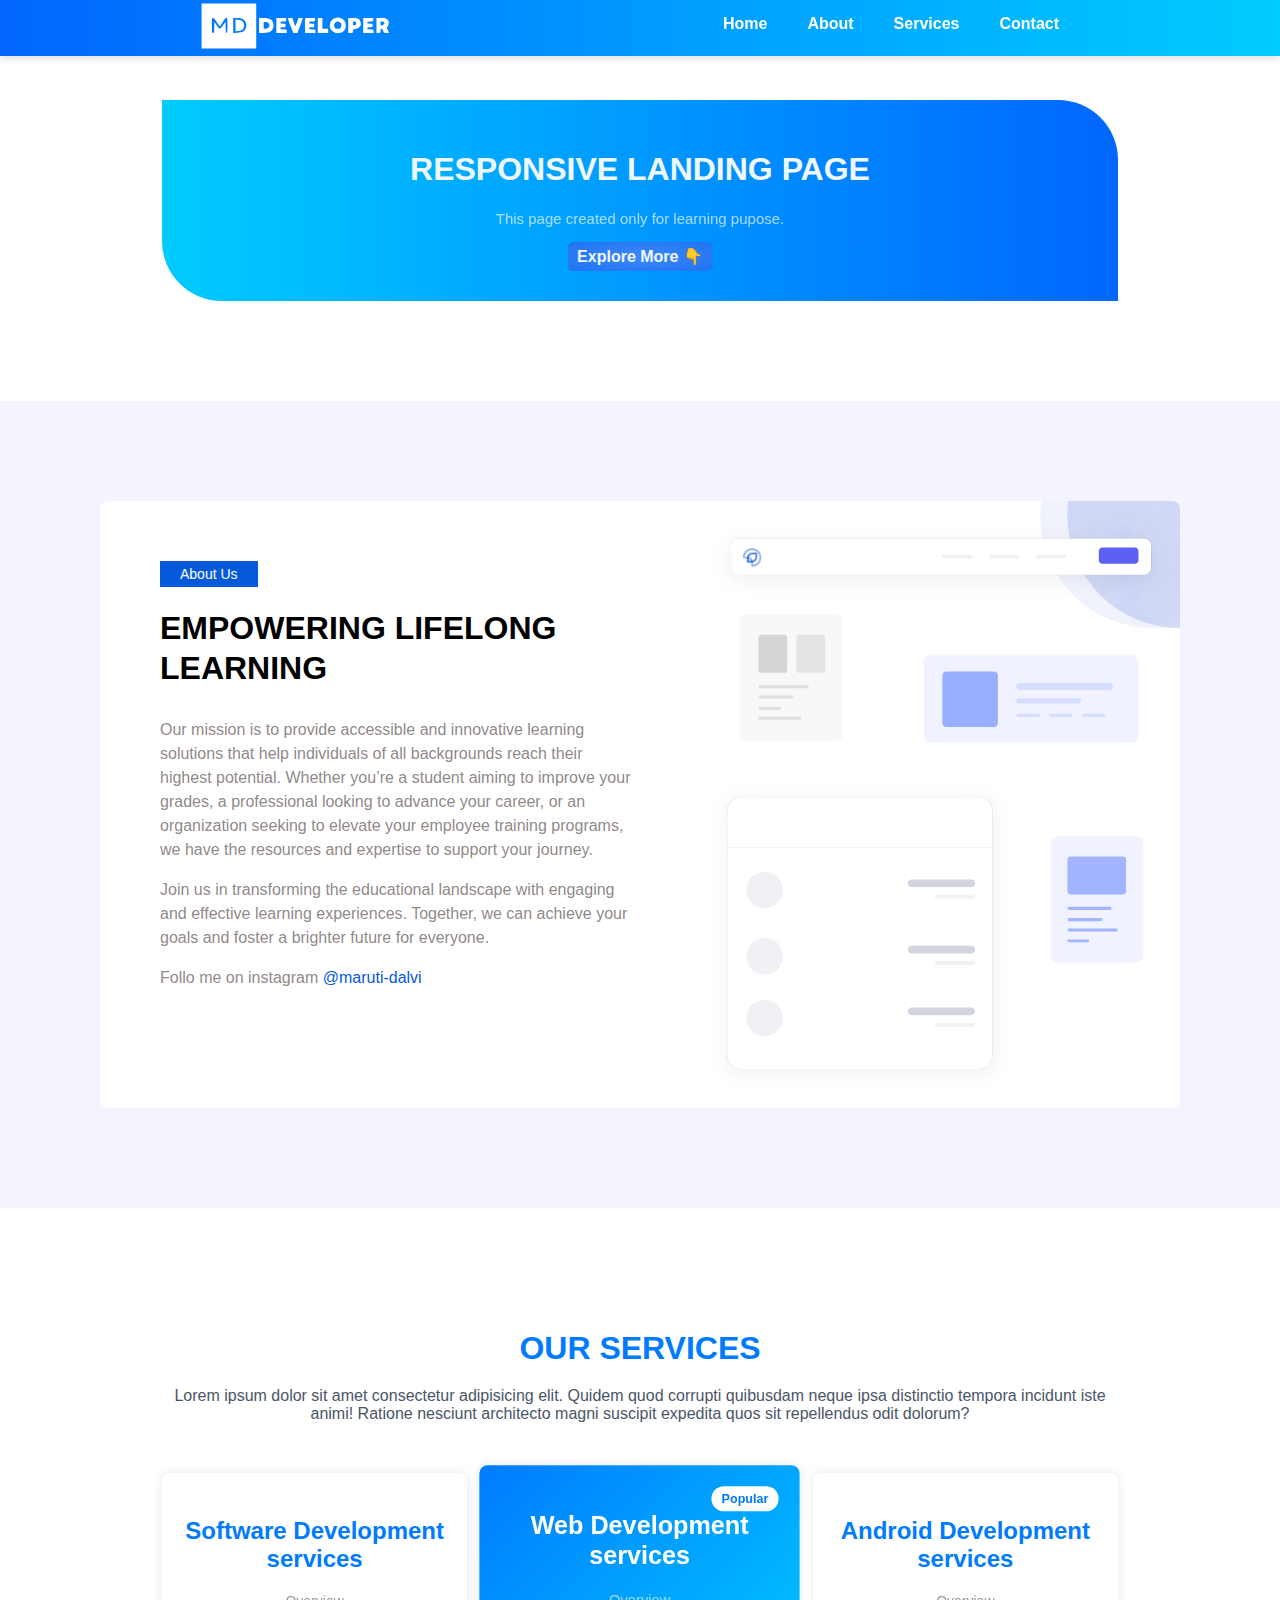
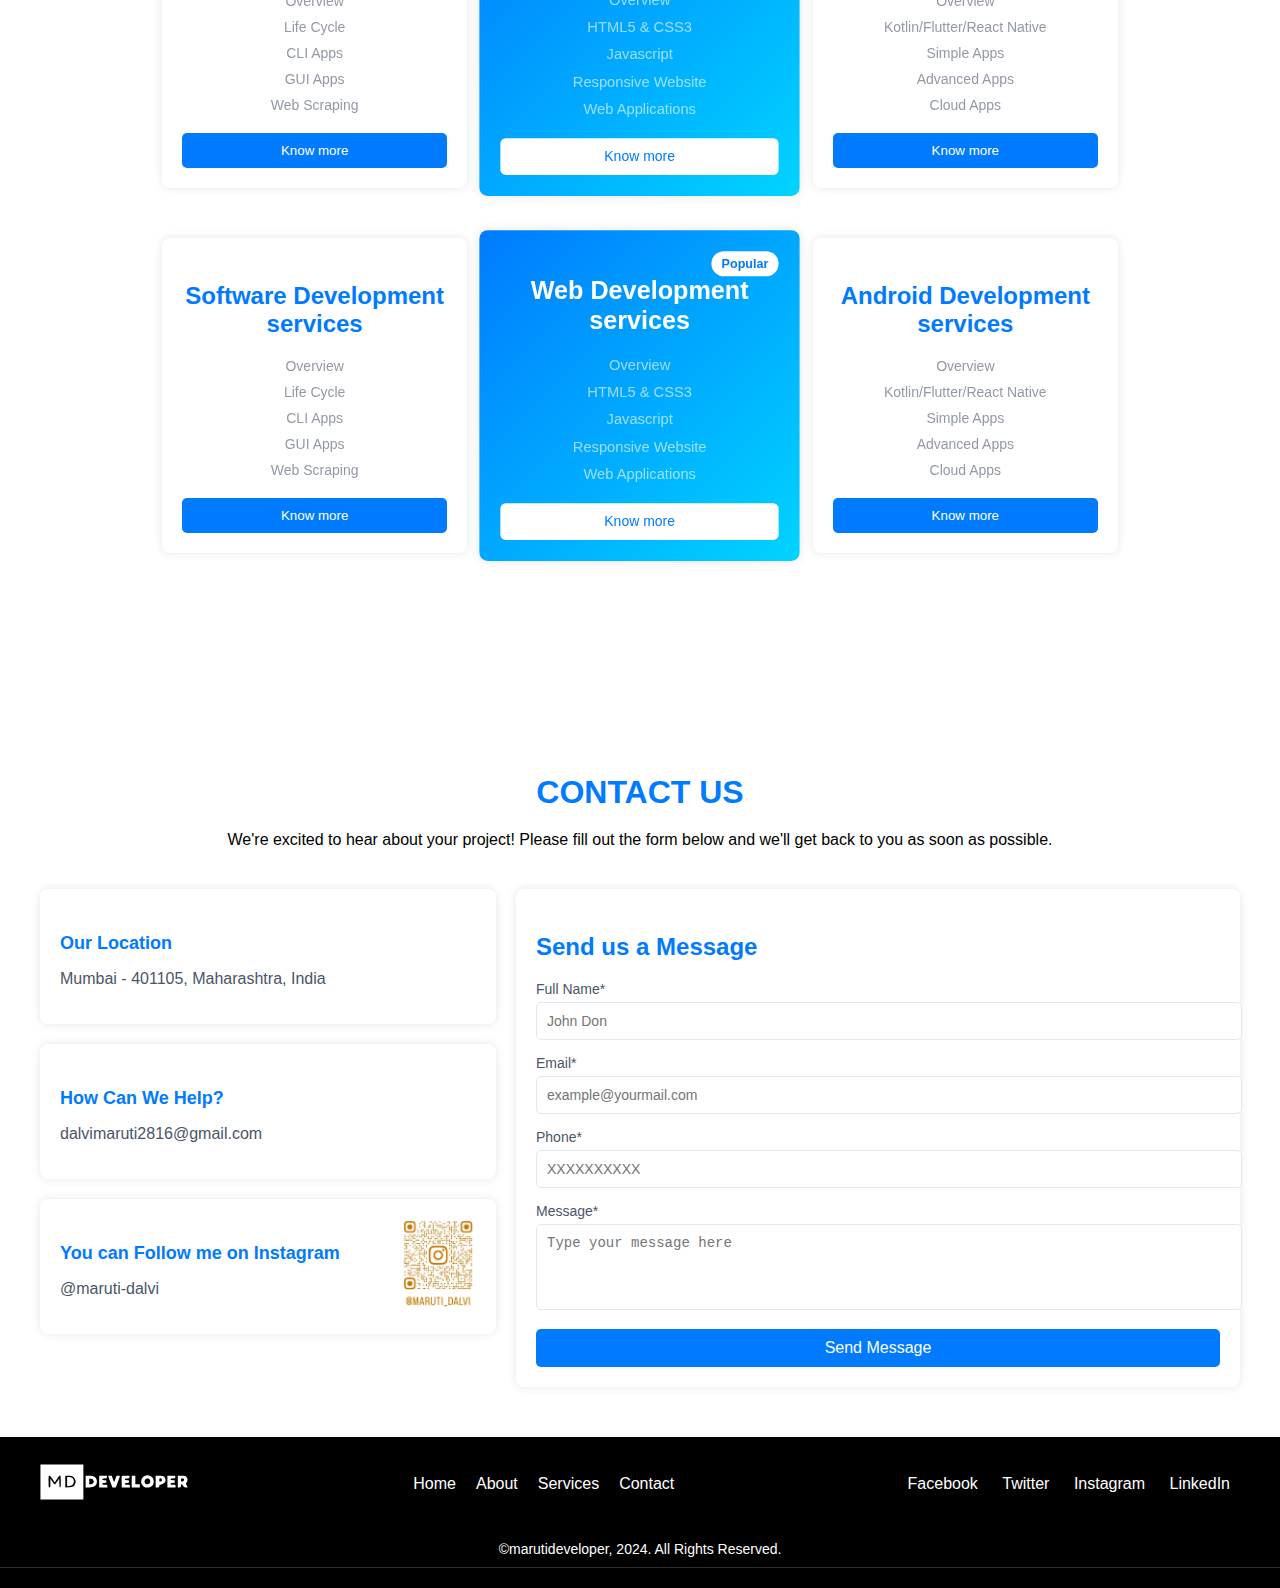
==== Task 01 - Responsive Landing Page/index.html @ 6d198c02 "about section, services section, contactsection and footer added" ====
<!DOCTYPE html>
<html lang="en">
<head>
    <meta charset="UTF-8">
    <meta name="viewport" content="width=device-width, initial-scale=1.0">
    <title>Interactive Navigation Menu</title>
    <link rel="stylesheet" href="style.css">
</head>
<body>
    <nav class="navbar" style="display: flex; justify-content: space-around;">
        <div class="logo" style="width: 100px; padding-block: 3px; cursor: pointer;">
            <img src="img/md.svg" alt="" height="46px">
        </div>
        
        <div class="menu">
            <ul class="nav-menu">
                <li class="nav-item"><a href="#home">Home</a></li>
                <li class="nav-item"><a href="#about">About</a></li>
                <li class="nav-item"><a href="#services">Services</a></li>
                <li class="nav-item"><a href="#contact-us">Contact</a></li>
            </ul>
        </div>
    </nav>

    <section id="home" class="section">
        <div class="container"> 
            <h1>Responsive Landing Page</h1>
            <p>This page created only for learning pupose.</p>
            <button onclick="scrollToSection('about')">Explore More 👇</button>
        </div>
      
    </section>

    <section id="about" class="section">
        <div class="container">
            <div class="about-content-wrap">
                <div class="about-content">
                    <span class="about-title">About Us</span>
                    <h1>Empowering Lifelong Learning</h1>
                    <p>
                        Our mission is to provide accessible and innovative learning solutions that help individuals of all backgrounds reach their highest potential. Whether you’re a student aiming to improve your grades, a professional looking to advance your career, or an organization seeking to elevate your employee training programs, we have the resources and expertise to support your journey.
                    </p>
                    <p>
                        Join us in transforming the educational landscape with engaging and effective learning experiences. Together, we can achieve your goals and foster a brighter future for everyone.
                    </p>
                    <p>Follo me on instagram <span style="color:#065ad9; display: inline-block;">@maruti-dalvi</span></p>
                </div>
            </div>
            <div class="about-image">
                <img src="img/about-image.svg" alt="about-image">
            </div>
        </div>
    </section>




    <section id="services" class="section">
        <div class="container">
            <div class="services-header">
                <h1>Our services</h1>
                <p>
                    Lorem ipsum dolor sit amet consectetur adipisicing elit. Quidem quod corrupti quibusdam neque ipsa distinctio tempora incidunt iste animi! Ratione nesciunt architecto magni suscipit expedita quos sit repellendus odit dolorum?
                </p>
            </div>
            <div class="services-cards">
                <div class="services-card">
                    <h3>Software Development services</h3>
                    <ul>
                        <li>Overview</li>
                        <li>Life Cycle</li>
                        <li>CLI Apps</li>
                        <li>GUI Apps</li>
                        <li>Web Scraping</li>
                    </ul>
                    <button>Know more</button>
                </div>
                <div class="services-card popular">
                    <span>Popular</span>
                    <h3>Web Development services</h3>
                    <ul>
                        <li>Overview</li>
                        <li>HTML5 & CSS3</li>
                        <li>Javascript</li>
                        <li>Responsive Website</li>
                        <li>Web Applications</li>
                    </ul>
                    <button>Know more</button>
                </div>
                <div class="services-card">
                    <h3>Android Development services</h3>
                    <ul>
                        <li>Overview</li>
                        <li>Kotlin/Flutter/React Native</li>
                        <li>Simple Apps</li>
                        <li>Advanced Apps</li>
                        <li>Cloud Apps</li>
                    </ul>
                    <button>Know more</button>
                </div>
            </div>

            <div class="services-cards">
                <div class="services-card">
                    <h3>Software Development services</h3>
                    <ul>
                        <li>Overview</li>
                        <li>Life Cycle</li>
                        <li>CLI Apps</li>
                        <li>GUI Apps</li>
                        <li>Web Scraping</li>
                    </ul>
                    <button>Know more</button>
                </div>
                <div class="services-card popular">
                    <span>Popular</span>
                    <h3>Web Development services</h3>
                    <ul>
                        <li>Overview</li>
                        <li>HTML5 & CSS3</li>
                        <li>Javascript</li>
                        <li>Responsive Website</li>
                        <li>Web Applications</li>
                    </ul>
                    <button>Know more</button>
                </div>
                <div class="services-card">
                    <h3>Android Development services</h3>
                    <ul>
                        <li>Overview</li>
                        <li>Kotlin/Flutter/React Native</li>
                        <li>Simple Apps</li>
                        <li>Advanced Apps</li>
                        <li>Cloud Apps</li>
                    </ul>
                    <button>Know more</button>
                </div>
            </div>
        </div>
    </section>







    <section id="contact-us" class="section">
        <div class="container">
            <div class="contact-header">
                <h1>Contact Us</h1>
                <div class="contact-heading">We're excited to hear about your project! Please fill out the form below and we'll get back to you as soon as possible.</div>
            </div>
            <div class="contact-content">
                <div class="contact-info">
                    <div class="info-box">
                        <h4>Our Location</h4>
                        <p>Mumbai - 401105, Maharashtra, India</p>
                    </div>
                    <div class="info-box">
                        <h4>How Can We Help?</h4>
                        <p>dalvimaruti2816@gmail.com</p>
                    </div>
                    <div class="info-box" style="display: flex; justify-content: space-between;">
                        <div class="left">
                            <h4>You can Follow me on Instagram</h4>
                            <p>@maruti-dalvi</p>
                        </div>
                        <div class="right"> 
                                <img src="img/insta-invite" alt="" width="75px">
                        </div>
                       
                    </div>
                </div>
                <div class="contact-form">
                    <h3>Send us a Message</h3>
                    <form>
                        <div class="form-group">
                            <label for="name">Full Name*</label>
                            <input type="text" id="name" placeholder="John Don" required>
                        </div>
                        <div class="form-group">
                            <label for="email">Email*</label>
                            <input type="email" id="email" placeholder="example@yourmail.com" required>
                        </div>
                        <div class="form-group">
                            <label for="phone">Phone*</label>
                            <input type="tel" id="phone" placeholder="XXXXXXXXXX" required>
                        </div>
                        <div class="form-group">
                            <label for="message">Message*</label>
                            <textarea id="message" rows="4" placeholder="Type your message here" required></textarea>
                        </div>
                        <button type="submit">Send Message</button>
                    </form>
                </div>
            </div>
        </div>
    </section>

    <!-- Footer Section -->
    <footer class="footer">
        <div class="container">
            <div class="footer-content">
                <div class="footer-logo">
                    <img src="img/md.svg" alt="Logo" height="50px"></img>
                </div>
                <div class="footer-menu">
                    <ul>
                        <li><a href="#home">Home</a></li>
                        <li><a href="#about">About</a></li>
                        <li><a href="#services">Services</a></li>
                        <li><a href="#contact-us">Contact</a></li>
                    </ul>
                </div>
                <div class="footer-social">
                    <a href="#">Facebook</a>
                    <a href="#">Twitter</a>
                    <a href="#">Instagram</a>
                    <a href="#">LinkedIn</a>
                </div>
            </div>
            <div class="footer-bottom">
                <p>&copy;marutideveloper, 2024. All Rights Reserved.</p>
            </div>
        </div>
    </footer>

    <script src="script.js"></script>
</body>
</html>
---- Task 01 - Responsive Landing Page/style.css ----
body, html {
    margin: 0;
    padding: 0;
    font-family: Arial, sans-serif;
}

.navbar {
    position: fixed;
    width: 100%;
    background: linear-gradient(to right, #0066ff, #00ccff);
    box-shadow: 0 4px 6px rgba(0,0,0,0.1);
    transition: background-color 0.3s ease;
    z-index: 99;
}

.nav-menu {
    list-style: none;
    margin: 0;
    padding: 0;
    display: flex;
    justify-content: space-around;
}

.nav-item {
    padding: 15px 20px;
}

.nav-item a {
    text-decoration: none;
    color: white;
    font-size: 16px;
    font-weight: 600;
    transition: color 0.4s ease;
}

.nav-item a:hover {
    color: #0051a7;
}
.navbar .logo:hover{
    opacity: 0.8;
}

.section {
    padding: 100px 162px;
    
}

/* styling for home section  */
#home{
    background-color:white; 
}
#home .container{
    /* background-color:#0066ff; */
    background: linear-gradient(to left, #0066ff, #00ccff);
    color:aliceblue;
    text-align: center;
    border-top-right-radius: 60px;
    border-bottom-left-radius: 60px;
    padding: 30px;
}
#home .container h1{
    font-size: 32px;
    text-transform: uppercase;
}
#home .container p{
    font-size: 15px;
    opacity: 0.7;
}
#home .container button{
    font-size: 16px;
    border: 0;
    padding: 5px 9px;
    border-radius: 5px;
    background:radial-gradient(#3d88f9, #1e73f2);
    color: inherit;
    font-weight: 600;
    transition: 0.3s;
}
#home .container button:hover{
    background-color:#005ae1;
    scale: 1.07;
}
@media (min-width:502px) and (max-width:780px) {
    #home{
        padding: 20px;
    }
}

/* styling for about section  */
#about{
     background: #f3f4fe;
     padding-inline: 100px;
}
#about .container{
    background-color: white;
    display: flex;
    justify-content: space-between;
    border-radius: 8px;
    transition: all 0.3s;
}
#about .container:hover{
    transform: scaleX(1.05);
}
#about .container .about-content-wrap{
    padding: 60px;
    flex: 1;
    margin-right: 15px;
}
#about .container .about-content .about-title{
    background-color: #065ad9;
    color: white;
    font-size: 14px;
    font-weight: 500;
    padding: 5px 20px;
    display: inline-block;
}
#about .container .about-content h1{
    font-weight: bold;
    font-size: 32px;
    text-transform: uppercase;
    line-height: 40px;
    margin-bottom: 30px;
}
#about .container .about-content p{
    font-size: 16px;
    line-height: 24px;
    color: rgba(115, 105, 105, 0.809);
}
#about .container .about-image {
    display: flex;
    align-items: start;
    flex: 1;
    margin: 0;padding: 0;
}
#about .container .about-image img {
    max-width: 100%;
    height: auto;
    border-radius: 8px;
}
@media (max-width:500px) {
    #about{
        padding: 20px !important;
    } 
    #about .container {
        margin: 18px;
    }
    #about .container .about-content-wrap{
        padding: 14px;
    }
    #about .container .about-image{
        display: none;
    }
}




#services { 
    background: white; 
}
#contact { 
    background: white; 
}


/* styling for services page  */

#services .container {
    max-width: 1200px;
    margin: 0 auto;
    text-align: center;
}
#services .services-header h1 {
    color: #007bff;
    font-size: 32px;
    margin-bottom: 20px;
    text-transform: uppercase;
}
#services .services-header p {
    font-size: 16px;
    color: #4a5568;
    margin-bottom: 50px;
}
#services .services-cards {
    display: flex;
    flex-wrap: wrap;
    justify-content: space-between;
    gap: 20px;
    margin-bottom: 50px;
}
#services .services-card {
    width: 360px;
    background-color: white;
    border-radius: 8px;
    box-shadow: 0 0 10px rgba(0, 0, 0, 0.1);
    flex: 1;
    padding: 20px;
    text-align: center;
    position: relative;
    transition: transform 0.5s;
}
#services .services-card:hover{
    transform:scaleY(1.05);
}
#services .services-card h3 {
    font-size: 24px;
    margin-bottom: 20px;
    color: #007bff;
}
#services .services-card ul {
    list-style: none;
    padding: 0;
    margin: 0 0 20px 0;
}
#services .services-card ul li {
    font-size: 14px;
    margin-bottom: 10px;
    color: #4a5568;
    opacity: 0.6;
}
#services .services-card button {
    background-color: #007bff;
    color: white;
    border: none;
    padding: 10px 20px;
    border-radius: 5px;
    cursor: pointer;
    width: 100%;
}
#services .services-card.popular {
    background: linear-gradient(135deg, #007bff, #00d4ff);
    color: white;
    scale: 1.05;
}
#services .services-card.popular span {
    background-color: white;
    color: #007bff;
    font-size: 12px;
    font-weight: bold;
    padding: 5px 10px;
    border-radius: 20px;
    position: absolute;
    top: 20px;
    right: 20px;
}
#services .services-card.popular h3 {
    color: white;
}
#services .services-card.popular ul li {
    color: white;
}
#services .services-card.popular button {
    background-color: white;
    color: #007bff;
}

/* resposiveness for mobile devices  */
@media (max-width:500px) {
    #services .services-cards{
        flex-wrap: wrap;
    }
}

/* styling for contact section  */
#contact-us {
    padding: 50px 20px;
}
#contact-us .container {
    max-width: 1200px;
    margin: 0 auto;
    text-align: center;
}
#contact-us .contact-header h1 {
    color: #007bff;
    text-transform: uppercase;
    font-size: 32px;
    margin-bottom: 20px;
}
#contact-us .contact-content {
    display: flex;
    justify-content: space-between;
    gap: 20px;
    margin-top: 40px;
}
#contact-us .contact-info {
    flex: 1;
    display: flex;
    flex-direction: column;
    gap: 20px;
}

#contact-us .info-box {
    min-width: 360px;
    background-color: white;
    border-radius: 8px;
    box-shadow: 0 0 10px rgba(0, 0, 0, 0.1);
    padding: 20px;
    text-align: left;
    transition: transform 0.4s;
}
#contact-us .info-box:hover{
    transform: scaleX(1.05);
}
#contact-us .info-box h4 {
    font-size: 18px;
    margin-bottom: 10px;
    color: #007bff;
}
#contact-us .info-box p {
    font-size: 16px;
    color: #4a5568;
}
#contact-us .info-box img:hover{
    transform: scale(7);
}
#contact-us .contact-form {
    flex: 1.5;
    background-color: white;
    border-radius: 8px;
    box-shadow: 0 0 10px rgba(0, 0, 0, 0.1);
    padding: 20px;
    text-align: left;
    transition: all 0.4s;
}
#contact-us .contact-form:hover{
    transform: translateX(-10px);
}
#contact-us .contact-form h3 {
    font-size: 24px;
    margin-bottom: 20px;
    color: #007bff;
}

#contact-us .form-group {
    margin-bottom: 15px;
}

#contact-us .form-group label {
    display: block;
    font-size: 14px;
    margin-bottom: 5px;
    color: #4a5568;
}

#contact-us .form-group input,
#contact-us .form-group textarea {
    width: 100%;
    padding: 10px;
    border: 1px solid #e2e8f0;
    border-radius: 5px;
    font-size: 14px;
}

#contact-us .form-group textarea {
    resize: none;
}

#contact-us button {
    background-color: #007bff;
    color: white;
    border: none;
    padding: 10px 20px;
    border-radius: 5px;
    cursor: pointer;
    font-size: 16px;
    width: 100%;
}
#contact-us button:hover{
    background-color: #3494fb;
}
@media (min-width:780px) and (max-width:1024px) {
    #contact-us .contact-content{
        flex-direction: column;
        width: 100%;
    }
}
/* Styling for the footer */
.footer {
    background-color: #000000;
    color: white;
    padding: 20px 0;
    text-align: center;
}

.footer .footer-content {
    display: flex;
    justify-content: space-between;
    align-items: center;
    max-width: 1200px;
    margin: 0 auto;
    padding: 0 20px;
    flex-wrap: wrap;
}

.footer .footer-logo img {
    max-width: 150px;
    cursor: pointer;
}

.footer .footer-menu ul {
    list-style: none;
    display: flex;
    gap: 20px;
    margin: 0;
    padding: 0;
}

.footer .footer-menu a {
    text-decoration: none;
    color: white;
}

.footer .footer-social a {
    text-decoration: none;
    color: white;
    margin: 0 10px;
}

.footer-bottom {
    border-bottom: 1px solid #2e2f31;
    padding: 10px 0;
    margin-top: 20px;
}

.footer-bottom p {
    margin: 0;
    font-size: 14px;
}

.footer a:hover{
    color: #3d88f9;
}


@media (min-width:501px) and (max-width:780px) {
    .section{
        padding: 20px;
    }
}
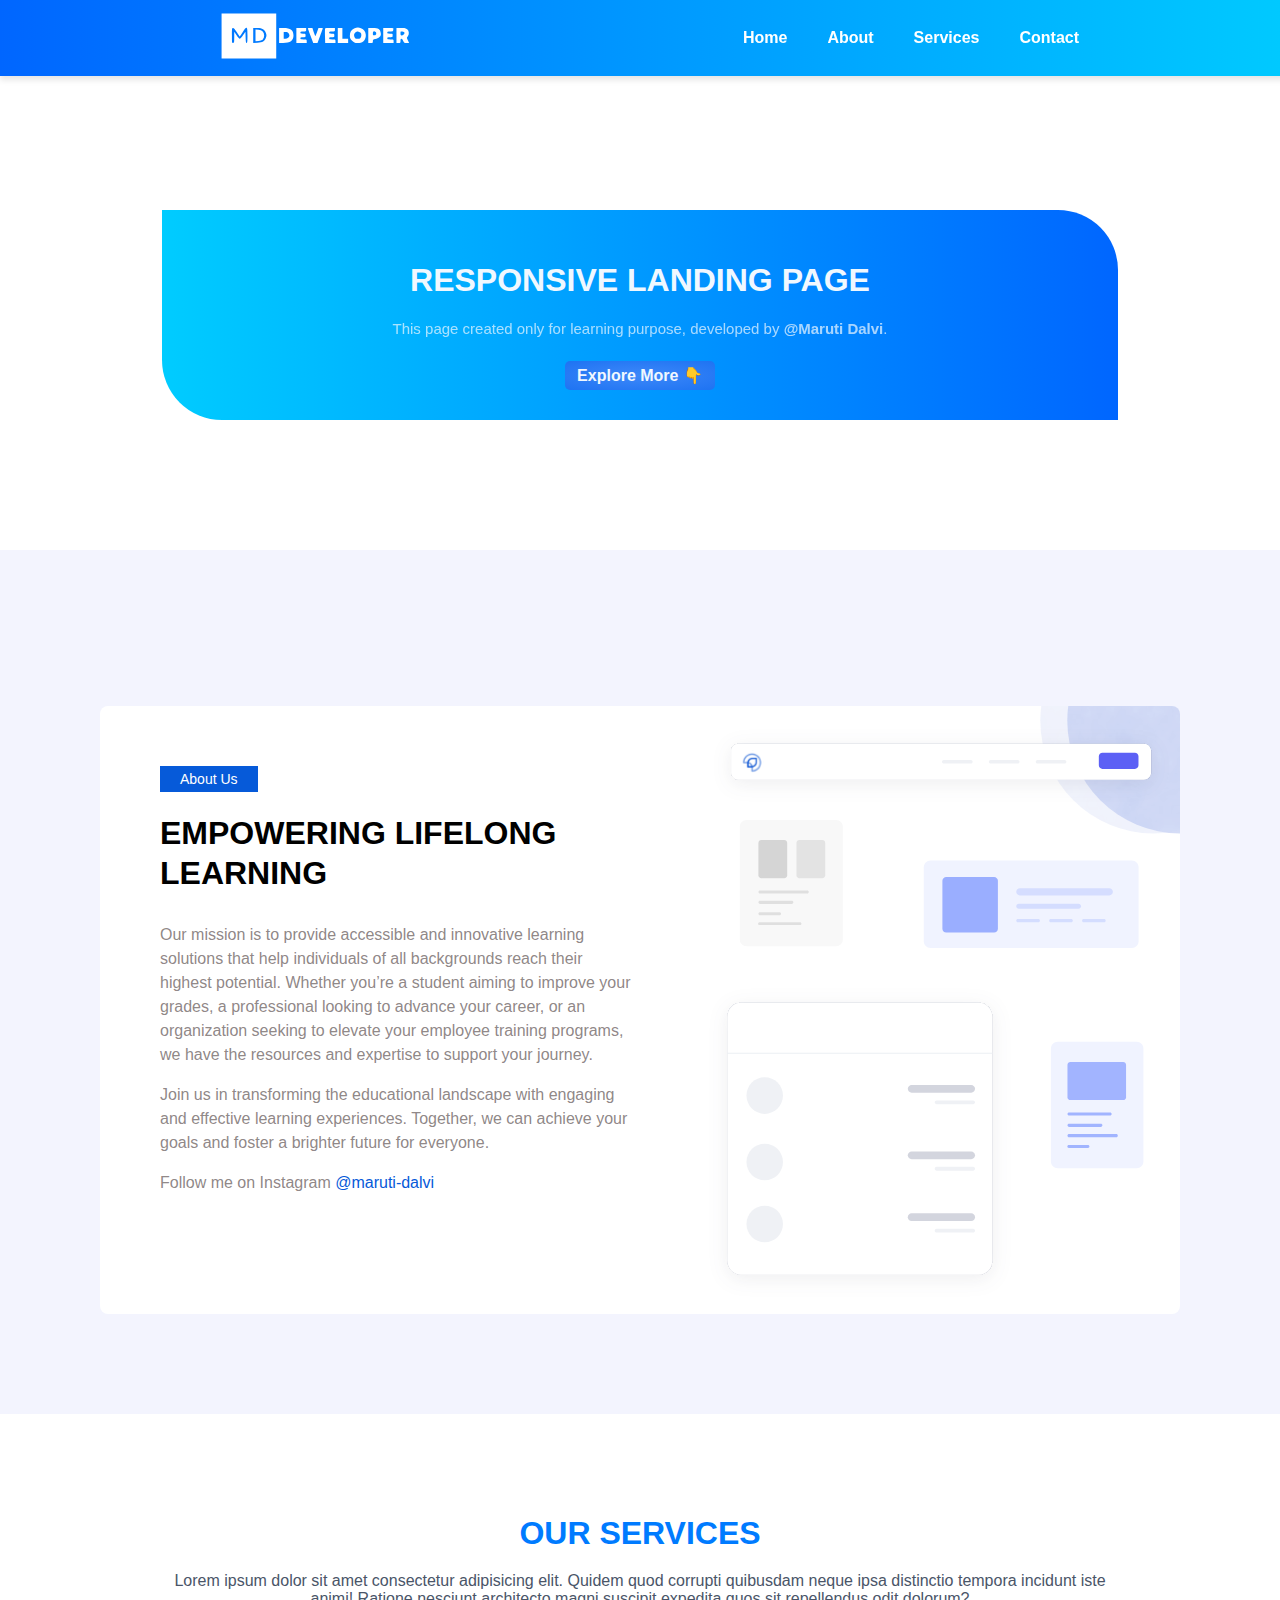
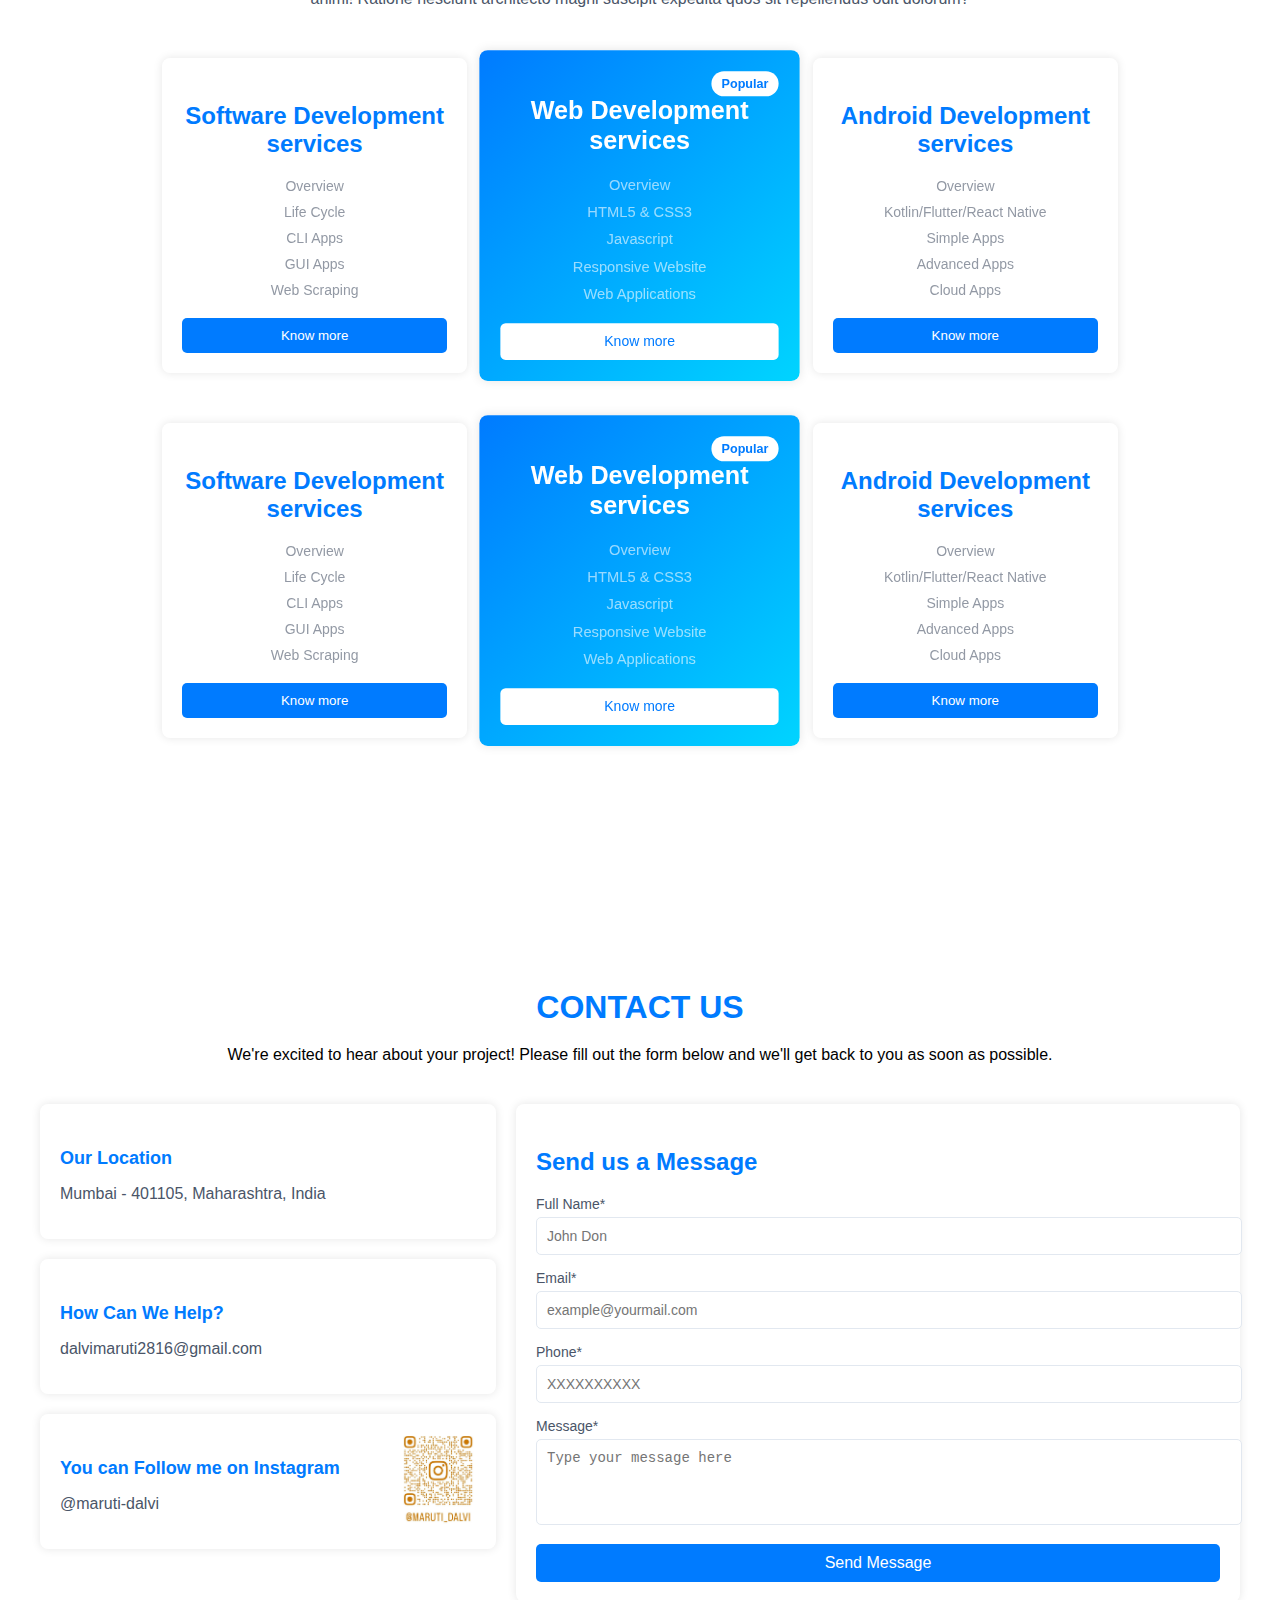
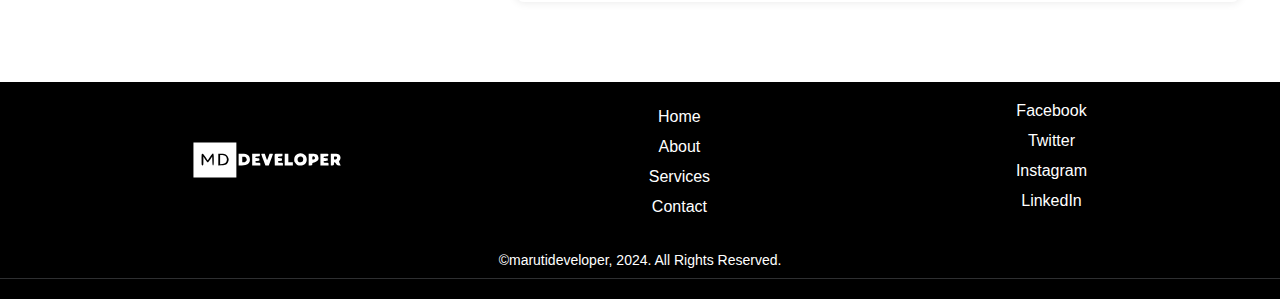
==== commit 3e10fc93: "add resposiveness for all devices" ====
--- a/Task 01 - Responsive Landing Page/index.html
+++ b/Task 01 - Responsive Landing Page/index.html
@@ -11,13 +11,17 @@
         <div class="logo" style="width: 100px; padding-block: 3px; cursor: pointer;">
             <img src="img/md.svg" alt="" height="46px">
         </div>
-        
+        <div class="menu-icon" onclick="toggleMenu()">
+            <div class="bar"></div>
+            <div class="bar"></div>
+            <div class="bar"></div>
+        </div>
         <div class="menu">
             <ul class="nav-menu">
-                <li class="nav-item"><a href="#home">Home</a></li>
-                <li class="nav-item"><a href="#about">About</a></li>
-                <li class="nav-item"><a href="#services">Services</a></li>
-                <li class="nav-item"><a href="#contact-us">Contact</a></li>
+                <li class="nav-item"><a href="#home" onclick="closeMenu()">Home</a></li>
+                <li class="nav-item"><a href="#about" onclick="closeMenu()">About</a></li>
+                <li class="nav-item"><a href="#services" onclick="closeMenu()">Services</a></li>
+                <li class="nav-item"><a href="#contact-us" onclick="closeMenu()">Contact</a></li>
             </ul>
         </div>
     </nav>
@@ -25,7 +29,7 @@
     <section id="home" class="section">
         <div class="container"> 
             <h1>Responsive Landing Page</h1>
-            <p>This page created only for learning pupose.</p>
+            <p>This page created only for learning purpose, developed by <Span style="font-weight: 700;">@Maruti Dalvi</Span>.</p>
             <button onclick="scrollToSection('about')">Explore More 👇</button>
         </div>
       
@@ -43,7 +47,7 @@
                     <p>
                         Join us in transforming the educational landscape with engaging and effective learning experiences. Together, we can achieve your goals and foster a brighter future for everyone.
                     </p>
-                    <p>Follo me on instagram <span style="color:#065ad9; display: inline-block;">@maruti-dalvi</span></p>
+                    <p>Follow me on Instagram <span style="color:#065ad9; display: inline-block;">@maruti-dalvi</span></p>
                 </div>
             </div>
             <div class="about-image">
@@ -225,7 +229,7 @@
             </div>
         </div>
     </footer>
-
+  
     <script src="script.js"></script>
 </body>
 </html>
--- a/Task 01 - Responsive Landing Page/style.css
+++ b/Task 01 - Responsive Landing Page/style.css
@@ -5,12 +5,40 @@
 }
 
 .navbar {
-    position: fixed;
+    position: fixed;top: 0;
     width: 100%;
     background: linear-gradient(to right, #0066ff, #00ccff);
     box-shadow: 0 4px 6px rgba(0,0,0,0.1);
     transition: background-color 0.3s ease;
     z-index: 99;
+    display: flex;
+    justify-content: space-between;
+    align-items: center;
+    padding: 10px 20px;
+}
+
+.logo {
+    width: 100px;
+    padding-block: 3px;
+    cursor: pointer;
+}
+
+.menu-icon {
+    display: none;
+    flex-direction: column;
+    cursor: pointer;
+}
+
+.menu-icon .bar {
+    width: 25px;
+    height: 3px;
+    background-color: white;
+    margin: 4px 0;
+    transition: 0.4s;
+}
+
+.menu {
+    display: flex;
 }
 
 .nav-menu {
@@ -36,8 +64,39 @@
 .nav-item a:hover {
     color: #0051a7;
 }
-.navbar .logo:hover{
+
+.navbar .logo:hover {
     opacity: 0.8;
+}
+
+@media (max-width: 768px) {
+    .menu {
+        display: none;
+        flex-direction: column;
+        width: 100%;
+        background-color: rgba(0, 0, 0, 0.8);
+        position: absolute;
+        top: 60px;
+        left: 0;
+    }
+
+    .menu.active {
+        display: flex;
+    }
+
+    .nav-menu {
+        flex-direction: column;
+        width: 100%;
+    }
+
+    .nav-item {
+        text-align: center;
+        padding: 10px 0;
+    }
+
+    .menu-icon {
+        display: flex;
+    }
 }
 
 .section {
@@ -48,6 +107,11 @@
 /* styling for home section  */
 #home{
     background-color:white; 
+    margin-top: 80px;
+    min-height: 30vh;
+    display: flex;
+    align-items: center;
+    justify-content: center;
 }
 #home .container{
     /* background-color:#0066ff; */
@@ -57,6 +121,7 @@
     border-top-right-radius: 60px;
     border-bottom-left-radius: 60px;
     padding: 30px;
+    width: 100%;
 }
 #home .container h1{
     font-size: 32px;
@@ -65,11 +130,12 @@
 #home .container p{
     font-size: 15px;
     opacity: 0.7;
+    margin-bottom: 24px;
 }
 #home .container button{
     font-size: 16px;
     border: 0;
-    padding: 5px 9px;
+    padding: 5px 12px;
     border-radius: 5px;
     background:radial-gradient(#3d88f9, #1e73f2);
     color: inherit;
@@ -80,9 +146,17 @@
     background-color:#005ae1;
     scale: 1.07;
 }
-@media (min-width:502px) and (max-width:780px) {
+@media (min-width:781px) and (max-width:964px){
     #home{
-        padding: 20px;
+        padding:auto 30px;
+    }
+}
+@media(max-width:780px) {
+    /* #home{
+        margin-top: 80px;
+    } */
+    #home .container h1{
+        font-size: 24px;
     }
 }
 
@@ -90,6 +164,7 @@
 #about{
      background: #f3f4fe;
      padding-inline: 100px;
+     padding-top: 156px;
 }
 #about .container{
     background-color: white;
@@ -137,34 +212,39 @@
     height: auto;
     border-radius: 8px;
 }
-@media (max-width:500px) {
+@media (max-width:1200px){
+    #about .container .about-image{
+        display: none;
+    }
+}
+@media (max-width:550px) {
     #about{
-        padding: 20px !important;
+        padding: 76px 20px 30px 20px !important;
     } 
     #about .container {
         margin: 18px;
     }
+    #about .container .about-content h1{
+       font-size: 24px;
+       line-height: 28px;
+    }
     #about .container .about-content-wrap{
         padding: 14px;
     }
-    #about .container .about-image{
-        display: none;
-    }
-}
-
-
-
-
+    
+}
+
+
+
+
+
+
+
+/* styling for services page  */
 #services { 
     background: white; 
-}
-#contact { 
-    background: white; 
-}
-
-
-/* styling for services page  */
-
+    padding-top: 80px;
+}
 #services .container {
     max-width: 1200px;
     margin: 0 auto;
@@ -263,7 +343,7 @@
 
 /* styling for contact section  */
 #contact-us {
-    padding: 50px 20px;
+    padding: 80px 20px;
 }
 #contact-us .container {
     max-width: 1200px;
@@ -290,7 +370,6 @@
 }
 
 #contact-us .info-box {
-    min-width: 360px;
     background-color: white;
     border-radius: 8px;
     box-shadow: 0 0 10px rgba(0, 0, 0, 0.1);
@@ -309,6 +388,10 @@
 #contact-us .info-box p {
     font-size: 16px;
     color: #4a5568;
+}
+#contact-us .info-box img{
+    transition: all 0.5s ease-in-out;
+    z-index: 999;
 }
 #contact-us .info-box img:hover{
     transform: scale(7);
@@ -368,11 +451,18 @@
 #contact-us button:hover{
     background-color: #3494fb;
 }
-@media (min-width:780px) and (max-width:1024px) {
+@media(max-width:1024px) {
     #contact-us .contact-content{
         flex-direction: column;
         width: 100%;
     }
+    #contact-us .info-box:hover {
+        transform: translateX(-5px);
+    }
+    #contact-us .info-box img:hover {
+        transform: scale(2);
+        padding: 0;margin: 0;
+    }
 }
 /* Styling for the footer */
 .footer {
@@ -384,7 +474,7 @@
 
 .footer .footer-content {
     display: flex;
-    justify-content: space-between;
+    justify-content: space-around;
     align-items: center;
     max-width: 1200px;
     margin: 0 auto;
@@ -400,7 +490,8 @@
 .footer .footer-menu ul {
     list-style: none;
     display: flex;
-    gap: 20px;
+    flex-direction: column;
+    gap: 12px;
     margin: 0;
     padding: 0;
 }
@@ -409,11 +500,14 @@
     text-decoration: none;
     color: white;
 }
-
+.footer .footer-social{
+    display: flex;
+    flex-direction: column;
+}
 .footer .footer-social a {
     text-decoration: none;
     color: white;
-    margin: 0 10px;
+    margin-bottom:  12px;
 }
 
 .footer-bottom {
@@ -430,10 +524,26 @@
 .footer a:hover{
     color: #3d88f9;
 }
-
-
-@media (min-width:501px) and (max-width:780px) {
+@media (max-width:701px) {
+    .footer .footer-content{
+        flex-direction: column;
+    }
+    .footer .footer-menu{
+        width: 100%;
+        border-block:2px solid #678dda;
+        padding-block: 15px;
+    }
+    .footer .footer-social{
+        width:100%;
+        border-bottom: 2px solid #678dda;
+        margin-top: 15px;
+    }
+}
+
+
+
+@media (max-width:780px) {
     .section{
-        padding: 20px;
+        padding: 18px;
     }
 }